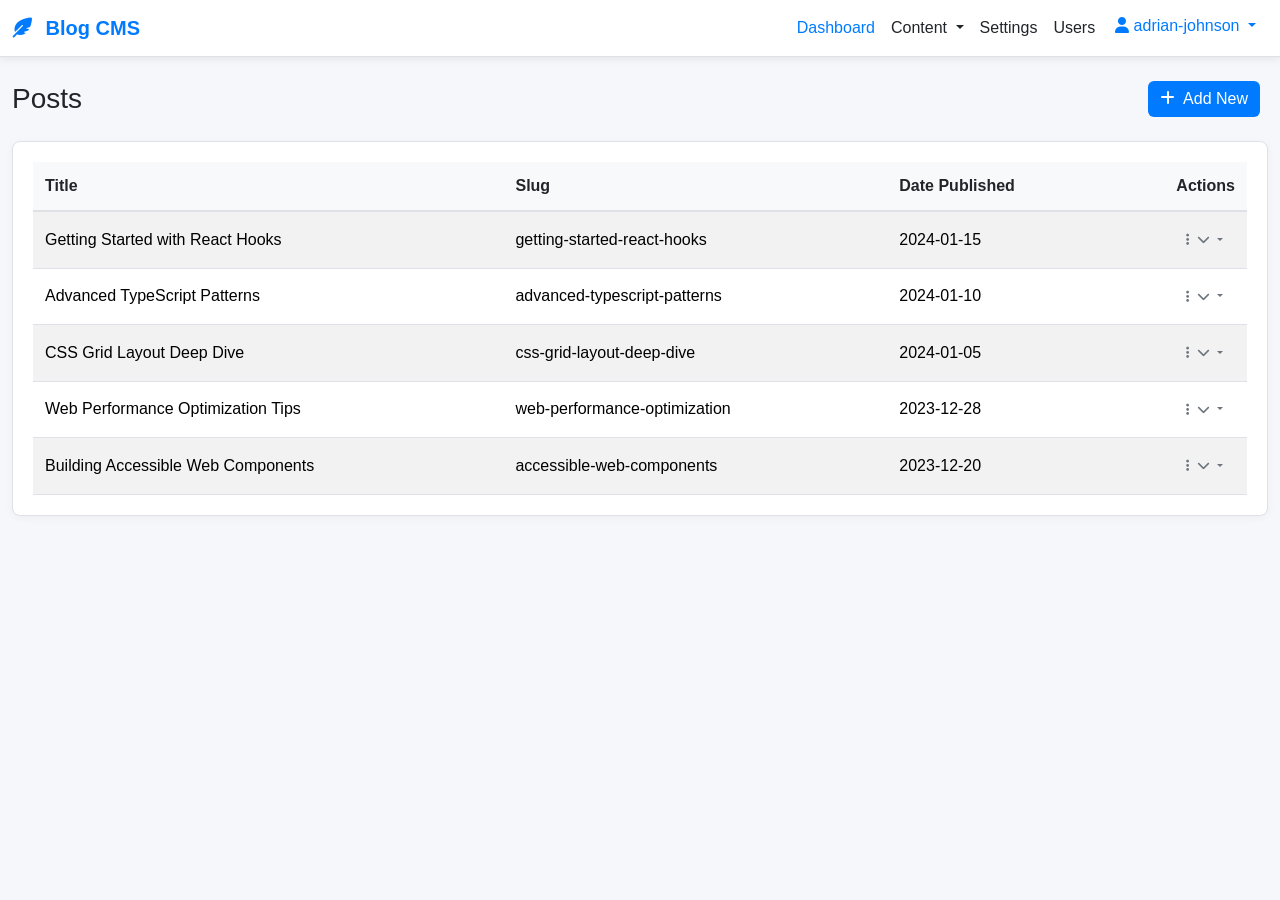
==== index.html @ af22f26a "Add blog CMS HTML pages with Bootstrap and Font Awesome" ====
<!DOCTYPE html>
<html lang="en">
<head>
    <meta charset="UTF-8">
    <meta name="viewport" content="width=device-width, initial-scale=1.0">
    <title>Dashboard - Blog CMS</title>
    <link href="https://cdn.jsdelivr.net/npm/bootstrap@5.3.0/dist/css/bootstrap.min.css" rel="stylesheet">
    <link rel="stylesheet" href="https://cdnjs.cloudflare.com/ajax/libs/font-awesome/6.4.0/css/all.min.css">
    <link rel="stylesheet" href="https://cdn.datatables.net/1.13.6/css/dataTables.bootstrap5.min.css">
    <link rel="stylesheet" href="style.css">
</head>
<body>
    <div class="d-flex">
        <!-- Navigation Bar -->
        <nav class="navbar navbar-expand-lg navbar-light bg-light w-100 border-bottom">
            <div class="container-fluid">
                <a class="navbar-brand" href="index.html">
                    <i class="fas fa-feather-alt"></i> Blog CMS
                </a>
                <button class="navbar-toggler" type="button" data-bs-toggle="collapse" data-bs-target="#navbarNav">
                    <span class="navbar-toggler-icon"></span>
                </button>
                <div class="collapse navbar-collapse" id="navbarNav">
                    <ul class="navbar-nav ms-auto">
                        <li class="nav-item">
                            <a class="nav-link active" href="index.html">Dashboard</a>
                        </li>
                        <li class="nav-item dropdown">
                            <a class="nav-link dropdown-toggle" href="#" id="contentDropdown" role="button" data-bs-toggle="dropdown">
                                Content
                            </a>
                            <ul class="dropdown-menu" aria-labelledby="contentDropdown">
                                <li><a class="dropdown-item" href="#">Posts</a></li>
                                <li><a class="dropdown-item" href="#">Pages</a></li>
                                <li><a class="dropdown-item" href="#">Projects</a></li>
                            </ul>
                        </li>
                        <li class="nav-item">
                            <a class="nav-link" href="settings.html">Settings</a>
                        </li>
                        <li class="nav-item">
                            <a class="nav-link" href="#">Users</a>
                        </li>
                        <li class="nav-item dropdown">
                            <button class="btn btn-outline-primary dropdown-toggle" id="userDropdown" data-bs-toggle="dropdown" aria-expanded="false">
                                <i class="fas fa-user"></i> adrian-johnson
                            </button>
                            <ul class="dropdown-menu dropdown-menu-end" aria-labelledby="userDropdown">
                                <li><a class="dropdown-item" href="profile.html"><i class="fas fa-user-circle me-2"></i>Profile</a></li>
                                <li><hr class="dropdown-divider"></li>
                                <li><a class="dropdown-item" href="login.html"><i class="fas fa-sign-out-alt me-2"></i>Logout</a></li>
                            </ul>
                        </li>
                    </ul>
                </div>
            </div>
        </nav>
    </div>

    <div class="main-content">
        <div class="container-fluid py-4">
            <div class="d-flex justify-content-between align-items-center mb-4">
                <h1 class="h3 mb-0">Posts</h1>
                <div>
                    <button class="btn btn-primary me-2" data-bs-toggle="modal" data-bs-target="#addNewModal">
                        <i class="fas fa-plus me-2"></i>Add New
                    </button>
                </div>
            </div>

            <div class="card">
                <div class="card-body">
                    <table id="postsTable" class="table table-striped table-hover">
                        <thead>
                            <tr>
                                <th>Title</th>
                                <th>Slug</th>
                                <th>Date Published</th>
                                <th class="text-end">Actions</th>
                            </tr>
                        </thead>
                        <tbody>
                            <tr>
                                <td>Getting Started with React Hooks</td>
                                <td>getting-started-react-hooks</td>
                                <td>2024-01-15</td>
                                <td class="text-end">
                                    <div class="btn-group" role="group">
                                        <button type="button" class="btn btn-sm btn-outline-secondary dropdown-toggle" data-bs-toggle="dropdown" aria-expanded="false">
                                            <i class="fas fa-ellipsis-v me-1"></i>
                                            <i class="fas fa-chevron-down"></i>
                                        </button>
                                        <ul class="dropdown-menu dropdown-menu-end">
                                            <li><a class="dropdown-item" href="view.html"><i class="fas fa-eye me-2"></i>View</a></li>
                                            <li><a class="dropdown-item" href="edit.html"><i class="fas fa-edit me-2"></i>Edit</a></li>
                                            <li><a class="dropdown-item" href="#"><i class="fas fa-archive me-2"></i>Archive</a></li>
                                            <li><hr class="dropdown-divider"></li>
                                            <li><a class="dropdown-item text-danger" href="#"><i class="fas fa-trash me-2"></i>Delete</a></li>
                                        </ul>
                                    </div>
                                </td>
                            </tr>
                            <tr>
                                <td>Advanced TypeScript Patterns</td>
                                <td>advanced-typescript-patterns</td>
                                <td>2024-01-10</td>
                                <td class="text-end">
                                    <div class="btn-group" role="group">
                                        <button type="button" class="btn btn-sm btn-outline-secondary dropdown-toggle" data-bs-toggle="dropdown" aria-expanded="false">
                                            <i class="fas fa-ellipsis-v me-1"></i>
                                            <i class="fas fa-chevron-down"></i>
                                        </button>
                                        <ul class="dropdown-menu dropdown-menu-end">
                                            <li><a class="dropdown-item" href="view.html"><i class="fas fa-eye me-2"></i>View</a></li>
                                            <li><a class="dropdown-item" href="edit.html"><i class="fas fa-edit me-2"></i>Edit</a></li>
                                            <li><a class="dropdown-item" href="#"><i class="fas fa-archive me-2"></i>Archive</a></li>
                                            <li><hr class="dropdown-divider"></li>
                                            <li><a class="dropdown-item text-danger" href="#"><i class="fas fa-trash me-2"></i>Delete</a></li>
                                        </ul>
                                    </div>
                                </td>
                            </tr>
                            <tr>
                                <td>CSS Grid Layout Deep Dive</td>
                                <td>css-grid-layout-deep-dive</td>
                                <td>2024-01-05</td>
                                <td class="text-end">
                                    <div class="btn-group" role="group">
                                        <button type="button" class="btn btn-sm btn-outline-secondary dropdown-toggle" data-bs-toggle="dropdown" aria-expanded="false">
                                            <i class="fas fa-ellipsis-v me-1"></i>
                                            <i class="fas fa-chevron-down"></i>
                                        </button>
                                        <ul class="dropdown-menu dropdown-menu-end">
                                            <li><a class="dropdown-item" href="view.html"><i class="fas fa-eye me-2"></i>View</a></li>
                                            <li><a class="dropdown-item" href="edit.html"><i class="fas fa-edit me-2"></i>Edit</a></li>
                                            <li><a class="dropdown-item" href="#"><i class="fas fa-archive me-2"></i>Archive</a></li>
                                            <li><hr class="dropdown-divider"></li>
                                            <li><a class="dropdown-item text-danger" href="#"><i class="fas fa-trash me-2"></i>Delete</a></li>
                                        </ul>
                                    </div>
                                </td>
                            </tr>
                            <tr>
                                <td>Web Performance Optimization Tips</td>
                                <td>web-performance-optimization</td>
                                <td>2023-12-28</td>
                                <td class="text-end">
                                    <div class="btn-group" role="group">
                                        <button type="button" class="btn btn-sm btn-outline-secondary dropdown-toggle" data-bs-toggle="dropdown" aria-expanded="false">
                                            <i class="fas fa-ellipsis-v me-1"></i>
                                            <i class="fas fa-chevron-down"></i>
                                        </button>
                                        <ul class="dropdown-menu dropdown-menu-end">
                                            <li><a class="dropdown-item" href="view.html"><i class="fas fa-eye me-2"></i>View</a></li>
                                            <li><a class="dropdown-item" href="edit.html"><i class="fas fa-edit me-2"></i>Edit</a></li>
                                            <li><a class="dropdown-item" href="#"><i class="fas fa-archive me-2"></i>Archive</a></li>
                                            <li><hr class="dropdown-divider"></li>
                                            <li><a class="dropdown-item text-danger" href="#"><i class="fas fa-trash me-2"></i>Delete</a></li>
                                        </ul>
                                    </div>
                                </td>
                            </tr>
                            <tr>
                                <td>Building Accessible Web Components</td>
                                <td>accessible-web-components</td>
                                <td>2023-12-20</td>
                                <td class="text-end">
                                    <div class="btn-group" role="group">
                                        <button type="button" class="btn btn-sm btn-outline-secondary dropdown-toggle" data-bs-toggle="dropdown" aria-expanded="false">
                                            <i class="fas fa-ellipsis-v me-1"></i>
                                            <i class="fas fa-chevron-down"></i>
                                        </button>
                                        <ul class="dropdown-menu dropdown-menu-end">
                                            <li><a class="dropdown-item" href="view.html"><i class="fas fa-eye me-2"></i>View</a></li>
                                            <li><a class="dropdown-item" href="edit.html"><i class="fas fa-edit me-2"></i>Edit</a></li>
                                            <li><a class="dropdown-item" href="#"><i class="fas fa-archive me-2"></i>Archive</a></li>
                                            <li><hr class="dropdown-divider"></li>
                                            <li><a class="dropdown-item text-danger" href="#"><i class="fas fa-trash me-2"></i>Delete</a></li>
                                        </ul>
                                    </div>
                                </td>
                            </tr>
                        </tbody>
                    </table>
                </div>
            </div>
        </div>
    </div>

    <!-- Add New Modal -->
    <div class="modal fade" id="addNewModal" tabindex="-1" aria-labelledby="addNewModalLabel" aria-hidden="true">
        <div class="modal-dialog">
            <div class="modal-content">
                <div class="modal-header">
                    <h5 class="modal-title" id="addNewModalLabel">Add New Post</h5>
                    <button type="button" class="btn-close" data-bs-dismiss="modal" aria-label="Close"></button>
                </div>
                <div class="modal-body">
                    <form>
                        <div class="mb-3">
                            <label for="newPostTitle" class="form-label">Title</label>
                            <input type="text" class="form-control" id="newPostTitle" placeholder="Enter post title">
                        </div>
                        <div class="mb-3">
                            <label for="newPostCategory" class="form-label">Category</label>
                            <select class="form-select" id="newPostCategory">
                                <option selected>Select a category</option>
                                <option value="1">Technology</option>
                                <option value="2">Design</option>
                                <option value="3">Business</option>
                            </select>
                        </div>
                        <div class="mb-3">
                            <label for="newPostStatus" class="form-label">Status</label>
                            <select class="form-select" id="newPostStatus">
                                <option selected>Draft</option>
                                <option value="published">Published</option>
                                <option value="scheduled">Scheduled</option>
                            </select>
                        </div>
                    </form>
                </div>
                <div class="modal-footer">
                    <button type="button" class="btn btn-secondary" data-bs-dismiss="modal">Cancel</button>
                    <button type="button" class="btn btn-primary">Create Post</button>
                </div>
            </div>
        </div>
    </div>

    <script src="https://cdn.jsdelivr.net/npm/bootstrap@5.3.0/dist/js/bootstrap.bundle.min.js"></script>
    <script src="https://code.jquery.com/jquery-3.7.0.min.js"></script>
    <script src="https://cdn.datatables.net/1.13.6/js/jquery.dataTables.min.js"></script>
    <script src="https://cdn.datatables.net/1.13.6/js/dataTables.bootstrap5.min.js"></script>
    <script>
        $(document).ready(function() {
            $('#postsTable').DataTable({
                "paging": true,
                "ordering": true,
                "info": true,
                "search": true,
                "pageLength": 10
            });
        });
    </script>
</body>
</html>
---- style.css ----
:root {
    --primary-color: #007bff;
    --secondary-color: #6c757d;
    --danger-color: #dc3545;
    --warning-color: #ffc107;
    --success-color: #28a745;
    --light-color: #f8f9fa;
    --dark-color: #343a40;
    --border-color: #dee2e6;
    --text-color: #212529;
    --text-muted: #6c757d;
}

* {
    margin: 0;
    padding: 0;
    box-sizing: border-box;
}

body {
    font-family: -apple-system, BlinkMacSystemFont, "Segoe UI", Roboto, "Helvetica Neue", Arial, sans-serif;
    color: var(--text-color);
    background-color: #f5f7fa;
    line-height: 1.5;
}

/* Login Page */
.login-page {
    background: linear-gradient(135deg, #667eea 0%, #764ba2 100%);
    min-height: 100vh;
    display: flex;
    align-items: center;
    justify-content: center;
}

.login-card {
    background: white;
    border-radius: 12px;
    box-shadow: 0 10px 40px rgba(0, 0, 0, 0.1);
    padding: 40px;
}

.login-icon {
    font-size: 48px;
    color: var(--primary-color);
}

/* Navigation Bar */
.navbar {
    background-color: #ffffff !important;
    box-shadow: 0 2px 8px rgba(0, 0, 0, 0.08);
}

.navbar-brand {
    font-weight: 600;
    font-size: 20px;
    color: var(--primary-color) !important;
}

.navbar-brand i {
    margin-right: 8px;
}

.nav-link {
    color: var(--text-color) !important;
    font-weight: 500;
    transition: color 0.3s ease;
}

.nav-link:hover,
.nav-link.active {
    color: var(--primary-color) !important;
}

/* Main Content */
.main-content {
    flex: 1;
    background-color: #f5f7fa;
    min-height: calc(100vh - 60px);
}

/* Cards */
.card {
    border: 1px solid var(--border-color);
    border-radius: 8px;
    box-shadow: 0 2px 8px rgba(0, 0, 0, 0.04);
    margin-bottom: 20px;
    transition: box-shadow 0.3s ease;
}

.card:hover {
    box-shadow: 0 4px 16px rgba(0, 0, 0, 0.08);
}

.card-header {
    background-color: #ffffff !important;
    border-bottom: 1px solid var(--border-color);
    padding: 16px 20px;
}

.card-header h5 {
    margin: 0;
    font-weight: 600;
    font-size: 16px;
}

.card-body {
    padding: 20px;
}

/* Buttons */
.btn {
    border-radius: 6px;
    font-weight: 500;
    transition: all 0.3s ease;
    border: none;
}

.btn-primary {
    background-color: var(--primary-color);
    border-color: var(--primary-color);
}

.btn-primary:hover {
    background-color: #0056b3;
    border-color: #0056b3;
    transform: translateY(-2px);
    box-shadow: 0 4px 12px rgba(0, 123, 255, 0.3);
}

.btn-secondary {
    background-color: var(--secondary-color);
    border-color: var(--secondary-color);
}

.btn-secondary:hover {
    background-color: #5a6268;
    border-color: #5a6268;
}

.btn-outline-primary {
    color: var(--primary-color);
    border-color: var(--primary-color);
}

.btn-outline-primary:hover {
    background-color: var(--primary-color);
    border-color: var(--primary-color);
}

.btn-sm {
    font-size: 13px;
    padding: 6px 12px;
}

/* Tables */
.table {
    margin-bottom: 0;
}

.table thead th {
    background-color: #f8f9fa;
    border-bottom: 2px solid var(--border-color);
    font-weight: 600;
    color: var(--text-color);
    padding: 12px;
}

.table tbody td {
    vertical-align: middle;
    padding: 12px;
    border-bottom: 1px solid var(--border-color);
}

.table tbody tr:hover {
    background-color: #f8f9fa;
}

/* Forms */
.form-control,
.form-select {
    border: 1px solid var(--border-color);
    border-radius: 6px;
    padding: 8px 12px;
    font-size: 14px;
    transition: border-color 0.3s ease, box-shadow 0.3s ease;
}

.form-control:focus,
.form-select:focus {
    border-color: var(--primary-color);
    box-shadow: 0 0 0 3px rgba(0, 123, 255, 0.1);
}

.form-label {
    font-weight: 500;
    margin-bottom: 6px;
    color: var(--text-color);
}

/* Editor */
.summernote {
    border-radius: 6px;
}

.note-toolbar {
    border-radius: 6px 6px 0 0;
}

/* DataTables */
.dataTables_wrapper {
    padding: 0;
}

.dataTables_info,
.dataTables_paginate {
    padding: 12px;
    color: var(--text-muted);
    font-size: 13px;
}

/* Post Meta */
.post-meta {
    display: flex;
    flex-wrap: wrap;
    gap: 16px;
    font-size: 14px;
    color: var(--text-muted);
}

.post-content {
    line-height: 1.8;
}

.post-content h2 {
    font-size: 24px;
    font-weight: 600;
    margin-top: 24px;
    margin-bottom: 12px;
    color: var(--text-color);
}

.post-content h3 {
    font-size: 18px;
    font-weight: 600;
    margin-top: 18px;
    margin-bottom: 10px;
    color: var(--text-color);
}

.post-content p {
    margin-bottom: 12px;
    color: var(--text-color);
}

.post-content ul,
.post-content ol {
    margin-bottom: 12px;
    margin-left: 20px;
}

.post-content li {
    margin-bottom: 6px;
}

/* Badges */
.badge {
    padding: 6px 12px;
    border-radius: 4px;
    font-weight: 500;
    font-size: 12px;
}

/* Dropdown */
.dropdown-menu {
    border: 1px solid var(--border-color);
    border-radius: 6px;
    box-shadow: 0 4px 12px rgba(0, 0, 0, 0.1);
}

.dropdown-item {
    padding: 8px 16px;
    color: var(--text-color);
    transition: background-color 0.2s ease;
}

.dropdown-item:hover {
    background-color: var(--light-color);
    color: var(--primary-color);
}

.dropdown-item.text-danger:hover {
    background-color: rgba(220, 53, 69, 0.1);
    color: var(--danger-color);
}

/* Tooltips */
.tooltip-inner {
    background-color: var(--dark-color);
    border-radius: 4px;
    padding: 6px 10px;
    font-size: 12px;
}

/* Modal */
.modal-content {
    border: 1px solid var(--border-color);
    border-radius: 8px;
    box-shadow: 0 10px 40px rgba(0, 0, 0, 0.15);
}

.modal-header {
    background-color: #ffffff;
    border-bottom: 1px solid var(--border-color);
}

.modal-header.border-danger {
    border-bottom: 2px solid var(--danger-color) !important;
}

.modal-title {
    font-weight: 600;
    font-size: 18px;
}

/* Headings */
h1, h2, h3, h4, h5, h6 {
    color: var(--text-color);
    font-weight: 600;
}

h1 {
    font-size: 28px;
}

h2 {
    font-size: 24px;
}

h3 {
    font-size: 20px;
}

/* Text utilities */
.text-muted {
    color: var(--text-muted) !important;
}

/* Responsive */
@media (max-width: 768px) {
    .main-content {
        padding-top: 16px;
    }

    .card {
        margin-bottom: 12px;
    }

    .btn-group {
        width: 100%;
    }

    .table {
        font-size: 13px;
    }

    .post-meta {
        flex-direction: column;
        gap: 8px;
    }
}

/* Utility classes */
.gap-2 {
    gap: 0.5rem;
}

.border-bottom {
    border-bottom: 1px solid var(--border-color) !important;
}

/* Scrollbar styling */
::-webkit-scrollbar {
    width: 8px;
    height: 8px;
}

::-webkit-scrollbar-track {
    background: #f1f1f1;
}

::-webkit-scrollbar-thumb {
    background: #888;
    border-radius: 4px;
}

::-webkit-scrollbar-thumb:hover {
    background: #555;
}
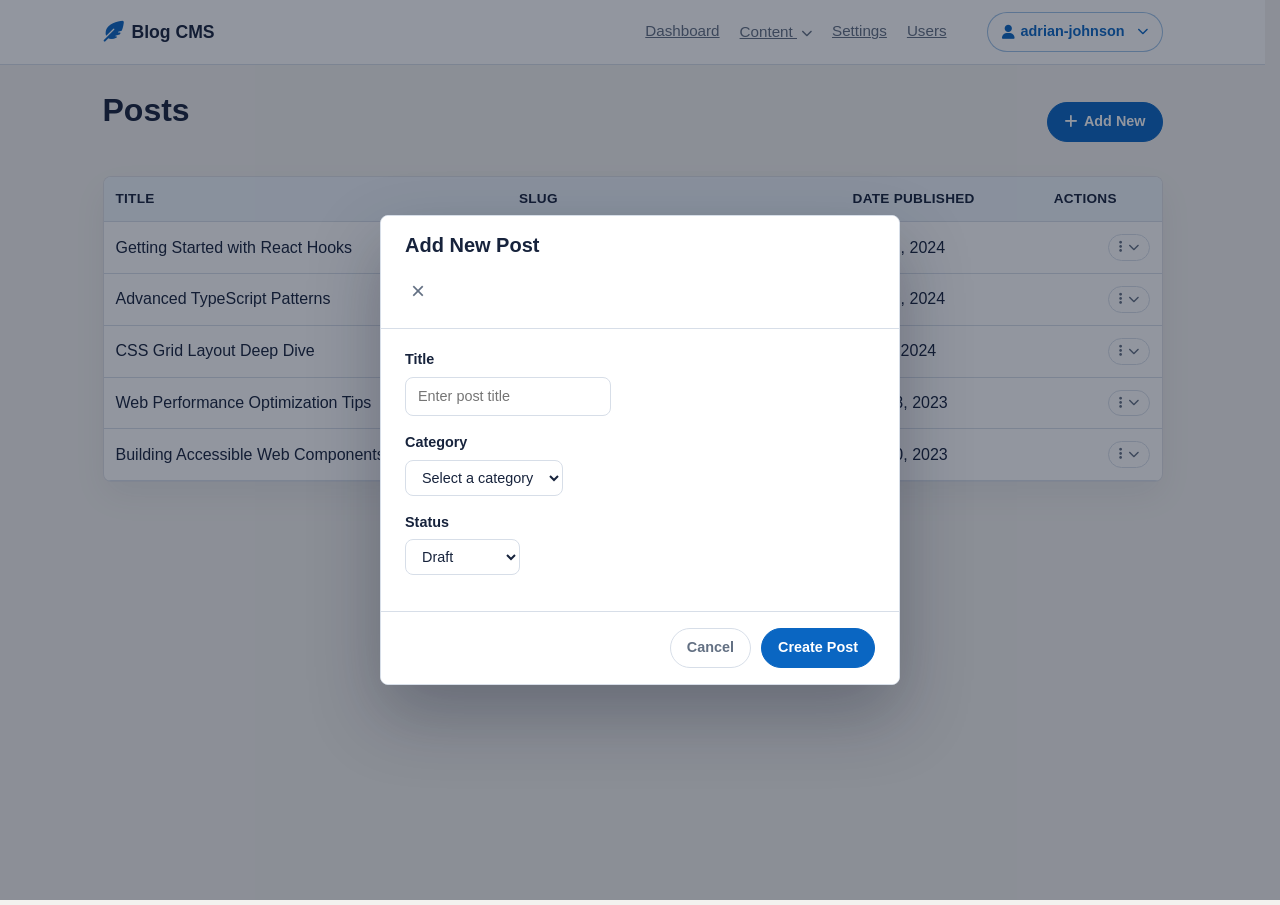
==== commit 2bcf75d0: "Update UI to match Polypost design - modern, premium look with refined styling" ====
--- a/index.html
+++ b/index.html
@@ -4,73 +4,55 @@
     <meta charset="UTF-8">
     <meta name="viewport" content="width=device-width, initial-scale=1.0">
     <title>Dashboard - Blog CMS</title>
-    <link href="https://cdn.jsdelivr.net/npm/bootstrap@5.3.0/dist/css/bootstrap.min.css" rel="stylesheet">
     <link rel="stylesheet" href="https://cdnjs.cloudflare.com/ajax/libs/font-awesome/6.4.0/css/all.min.css">
     <link rel="stylesheet" href="https://cdn.datatables.net/1.13.6/css/dataTables.bootstrap5.min.css">
     <link rel="stylesheet" href="style.css">
 </head>
 <body>
-    <div class="d-flex">
-        <!-- Navigation Bar -->
-        <nav class="navbar navbar-expand-lg navbar-light bg-light w-100 border-bottom">
-            <div class="container-fluid">
-                <a class="navbar-brand" href="index.html">
-                    <i class="fas fa-feather-alt"></i> Blog CMS
-                </a>
-                <button class="navbar-toggler" type="button" data-bs-toggle="collapse" data-bs-target="#navbarNav">
-                    <span class="navbar-toggler-icon"></span>
+    <!-- Navigation Bar -->
+    <nav class="navbar">
+        <div class="container-fluid" style="display: flex; justify-content: space-between; align-items: center;">
+            <a class="navbar-brand" href="index.html">
+                <i class="fas fa-feather-alt"></i> Blog CMS
+            </a>
+            <div class="d-flex" style="align-items: center; gap: 20px;">
+                <a href="index.html" class="nav-link">Dashboard</a>
+                <div style="position: relative; display: inline-block;">
+                    <a href="#" class="nav-link" style="cursor: pointer;" onclick="event.preventDefault(); document.getElementById('contentMenu').style.display = document.getElementById('contentMenu').style.display === 'block' ? 'none' : 'block';">Content <i class="fas fa-chevron-down" style="font-size: 0.7rem; margin-left: 4px;"></i></a>
+                    <div id="contentMenu" class="dropdown-menu" style="display: none; position: absolute; top: 100%; left: 0; min-width: 150px;">
+                        <a href="#" class="dropdown-item">Posts</a>
+                        <a href="#" class="dropdown-item">Pages</a>
+                        <a href="#" class="dropdown-item">Projects</a>
+                    </div>
+                </div>
+                <a href="settings.html" class="nav-link">Settings</a>
+                <a href="#" class="nav-link">Users</a>
+                <div style="position: relative; display: inline-block; margin-left: 20px;">
+                    <button class="btn btn-outline-primary" style="font-size: 0.9rem; padding: 8px 14px;" onclick="document.getElementById('userMenu').style.display = document.getElementById('userMenu').style.display === 'block' ? 'none' : 'block';">
+                        <i class="fas fa-user"></i> adrian-johnson <i class="fas fa-chevron-down" style="font-size: 0.7rem; margin-left: 6px;"></i>
+                    </button>
+                    <div id="userMenu" class="dropdown-menu" style="display: none; position: absolute; top: 100%; right: 0; min-width: 150px;">
+                        <a href="profile.html" class="dropdown-item"><i class="fas fa-user-circle"></i> Profile</a>
+                        <div class="dropdown-divider"></div>
+                        <a href="login.html" class="dropdown-item"><i class="fas fa-sign-out-alt"></i> Logout</a>
+                    </div>
+                </div>
+            </div>
+        </div>
+    </nav>
+
+    <div class="main-content">
+        <div class="container-fluid">
+            <div class="d-flex justify-content-between align-items-center mb-4">
+                <h1>Posts</h1>
+                <button class="btn btn-primary" onclick="document.getElementById('addNewModal').style.display='block';">
+                    <i class="fas fa-plus"></i> Add New
                 </button>
-                <div class="collapse navbar-collapse" id="navbarNav">
-                    <ul class="navbar-nav ms-auto">
-                        <li class="nav-item">
-                            <a class="nav-link active" href="index.html">Dashboard</a>
-                        </li>
-                        <li class="nav-item dropdown">
-                            <a class="nav-link dropdown-toggle" href="#" id="contentDropdown" role="button" data-bs-toggle="dropdown">
-                                Content
-                            </a>
-                            <ul class="dropdown-menu" aria-labelledby="contentDropdown">
-                                <li><a class="dropdown-item" href="#">Posts</a></li>
-                                <li><a class="dropdown-item" href="#">Pages</a></li>
-                                <li><a class="dropdown-item" href="#">Projects</a></li>
-                            </ul>
-                        </li>
-                        <li class="nav-item">
-                            <a class="nav-link" href="settings.html">Settings</a>
-                        </li>
-                        <li class="nav-item">
-                            <a class="nav-link" href="#">Users</a>
-                        </li>
-                        <li class="nav-item dropdown">
-                            <button class="btn btn-outline-primary dropdown-toggle" id="userDropdown" data-bs-toggle="dropdown" aria-expanded="false">
-                                <i class="fas fa-user"></i> adrian-johnson
-                            </button>
-                            <ul class="dropdown-menu dropdown-menu-end" aria-labelledby="userDropdown">
-                                <li><a class="dropdown-item" href="profile.html"><i class="fas fa-user-circle me-2"></i>Profile</a></li>
-                                <li><hr class="dropdown-divider"></li>
-                                <li><a class="dropdown-item" href="login.html"><i class="fas fa-sign-out-alt me-2"></i>Logout</a></li>
-                            </ul>
-                        </li>
-                    </ul>
-                </div>
-            </div>
-        </nav>
-    </div>
-
-    <div class="main-content">
-        <div class="container-fluid py-4">
-            <div class="d-flex justify-content-between align-items-center mb-4">
-                <h1 class="h3 mb-0">Posts</h1>
-                <div>
-                    <button class="btn btn-primary me-2" data-bs-toggle="modal" data-bs-target="#addNewModal">
-                        <i class="fas fa-plus me-2"></i>Add New
-                    </button>
-                </div>
             </div>
 
             <div class="card">
-                <div class="card-body">
-                    <table id="postsTable" class="table table-striped table-hover">
+                <div class="card-body" style="padding: 0;">
+                    <table id="postsTable" class="table">
                         <thead>
                             <tr>
                                 <th>Title</th>
@@ -82,101 +64,96 @@
                         <tbody>
                             <tr>
                                 <td>Getting Started with React Hooks</td>
-                                <td>getting-started-react-hooks</td>
-                                <td>2024-01-15</td>
-                                <td class="text-end">
-                                    <div class="btn-group" role="group">
-                                        <button type="button" class="btn btn-sm btn-outline-secondary dropdown-toggle" data-bs-toggle="dropdown" aria-expanded="false">
-                                            <i class="fas fa-ellipsis-v me-1"></i>
-                                            <i class="fas fa-chevron-down"></i>
-                                        </button>
-                                        <ul class="dropdown-menu dropdown-menu-end">
-                                            <li><a class="dropdown-item" href="view.html"><i class="fas fa-eye me-2"></i>View</a></li>
-                                            <li><a class="dropdown-item" href="edit.html"><i class="fas fa-edit me-2"></i>Edit</a></li>
-                                            <li><a class="dropdown-item" href="#"><i class="fas fa-archive me-2"></i>Archive</a></li>
-                                            <li><hr class="dropdown-divider"></li>
-                                            <li><a class="dropdown-item text-danger" href="#"><i class="fas fa-trash me-2"></i>Delete</a></li>
-                                        </ul>
+                                <td><code>getting-started-react-hooks</code></td>
+                                <td>Jan 15, 2024</td>
+                                <td class="text-end">
+                                    <div style="position: relative; display: inline-block;">
+                                        <button class="btn btn-outline-secondary" style="padding: 6px 10px; font-size: 0.8rem;" onclick="event.currentTarget.nextElementSibling.style.display = event.currentTarget.nextElementSibling.style.display === 'block' ? 'none' : 'block';">
+                                            <i class="fas fa-ellipsis-v"></i> <i class="fas fa-chevron-down" style="font-size: 0.7rem;"></i>
+                                        </button>
+                                        <div class="dropdown-menu" style="display: none; position: absolute; top: 100%; right: 0; min-width: 140px; z-index: 10;">
+                                            <a href="view.html" class="dropdown-item"><i class="fas fa-eye"></i> View</a>
+                                            <a href="edit.html" class="dropdown-item"><i class="fas fa-edit"></i> Edit</a>
+                                            <a href="#" class="dropdown-item"><i class="fas fa-archive"></i> Archive</a>
+                                            <div class="dropdown-divider"></div>
+                                            <a href="#" class="dropdown-item text-danger"><i class="fas fa-trash"></i> Delete</a>
+                                        </div>
                                     </div>
                                 </td>
                             </tr>
                             <tr>
                                 <td>Advanced TypeScript Patterns</td>
-                                <td>advanced-typescript-patterns</td>
-                                <td>2024-01-10</td>
-                                <td class="text-end">
-                                    <div class="btn-group" role="group">
-                                        <button type="button" class="btn btn-sm btn-outline-secondary dropdown-toggle" data-bs-toggle="dropdown" aria-expanded="false">
-                                            <i class="fas fa-ellipsis-v me-1"></i>
-                                            <i class="fas fa-chevron-down"></i>
-                                        </button>
-                                        <ul class="dropdown-menu dropdown-menu-end">
-                                            <li><a class="dropdown-item" href="view.html"><i class="fas fa-eye me-2"></i>View</a></li>
-                                            <li><a class="dropdown-item" href="edit.html"><i class="fas fa-edit me-2"></i>Edit</a></li>
-                                            <li><a class="dropdown-item" href="#"><i class="fas fa-archive me-2"></i>Archive</a></li>
-                                            <li><hr class="dropdown-divider"></li>
-                                            <li><a class="dropdown-item text-danger" href="#"><i class="fas fa-trash me-2"></i>Delete</a></li>
-                                        </ul>
+                                <td><code>advanced-typescript-patterns</code></td>
+                                <td>Jan 10, 2024</td>
+                                <td class="text-end">
+                                    <div style="position: relative; display: inline-block;">
+                                        <button class="btn btn-outline-secondary" style="padding: 6px 10px; font-size: 0.8rem;" onclick="event.currentTarget.nextElementSibling.style.display = event.currentTarget.nextElementSibling.style.display === 'block' ? 'none' : 'block';">
+                                            <i class="fas fa-ellipsis-v"></i> <i class="fas fa-chevron-down" style="font-size: 0.7rem;"></i>
+                                        </button>
+                                        <div class="dropdown-menu" style="display: none; position: absolute; top: 100%; right: 0; min-width: 140px; z-index: 10;">
+                                            <a href="view.html" class="dropdown-item"><i class="fas fa-eye"></i> View</a>
+                                            <a href="edit.html" class="dropdown-item"><i class="fas fa-edit"></i> Edit</a>
+                                            <a href="#" class="dropdown-item"><i class="fas fa-archive"></i> Archive</a>
+                                            <div class="dropdown-divider"></div>
+                                            <a href="#" class="dropdown-item text-danger"><i class="fas fa-trash"></i> Delete</a>
+                                        </div>
                                     </div>
                                 </td>
                             </tr>
                             <tr>
                                 <td>CSS Grid Layout Deep Dive</td>
-                                <td>css-grid-layout-deep-dive</td>
-                                <td>2024-01-05</td>
-                                <td class="text-end">
-                                    <div class="btn-group" role="group">
-                                        <button type="button" class="btn btn-sm btn-outline-secondary dropdown-toggle" data-bs-toggle="dropdown" aria-expanded="false">
-                                            <i class="fas fa-ellipsis-v me-1"></i>
-                                            <i class="fas fa-chevron-down"></i>
-                                        </button>
-                                        <ul class="dropdown-menu dropdown-menu-end">
-                                            <li><a class="dropdown-item" href="view.html"><i class="fas fa-eye me-2"></i>View</a></li>
-                                            <li><a class="dropdown-item" href="edit.html"><i class="fas fa-edit me-2"></i>Edit</a></li>
-                                            <li><a class="dropdown-item" href="#"><i class="fas fa-archive me-2"></i>Archive</a></li>
-                                            <li><hr class="dropdown-divider"></li>
-                                            <li><a class="dropdown-item text-danger" href="#"><i class="fas fa-trash me-2"></i>Delete</a></li>
-                                        </ul>
+                                <td><code>css-grid-layout-deep-dive</code></td>
+                                <td>Jan 5, 2024</td>
+                                <td class="text-end">
+                                    <div style="position: relative; display: inline-block;">
+                                        <button class="btn btn-outline-secondary" style="padding: 6px 10px; font-size: 0.8rem;" onclick="event.currentTarget.nextElementSibling.style.display = event.currentTarget.nextElementSibling.style.display === 'block' ? 'none' : 'block';">
+                                            <i class="fas fa-ellipsis-v"></i> <i class="fas fa-chevron-down" style="font-size: 0.7rem;"></i>
+                                        </button>
+                                        <div class="dropdown-menu" style="display: none; position: absolute; top: 100%; right: 0; min-width: 140px; z-index: 10;">
+                                            <a href="view.html" class="dropdown-item"><i class="fas fa-eye"></i> View</a>
+                                            <a href="edit.html" class="dropdown-item"><i class="fas fa-edit"></i> Edit</a>
+                                            <a href="#" class="dropdown-item"><i class="fas fa-archive"></i> Archive</a>
+                                            <div class="dropdown-divider"></div>
+                                            <a href="#" class="dropdown-item text-danger"><i class="fas fa-trash"></i> Delete</a>
+                                        </div>
                                     </div>
                                 </td>
                             </tr>
                             <tr>
                                 <td>Web Performance Optimization Tips</td>
-                                <td>web-performance-optimization</td>
-                                <td>2023-12-28</td>
-                                <td class="text-end">
-                                    <div class="btn-group" role="group">
-                                        <button type="button" class="btn btn-sm btn-outline-secondary dropdown-toggle" data-bs-toggle="dropdown" aria-expanded="false">
-                                            <i class="fas fa-ellipsis-v me-1"></i>
-                                            <i class="fas fa-chevron-down"></i>
-                                        </button>
-                                        <ul class="dropdown-menu dropdown-menu-end">
-                                            <li><a class="dropdown-item" href="view.html"><i class="fas fa-eye me-2"></i>View</a></li>
-                                            <li><a class="dropdown-item" href="edit.html"><i class="fas fa-edit me-2"></i>Edit</a></li>
-                                            <li><a class="dropdown-item" href="#"><i class="fas fa-archive me-2"></i>Archive</a></li>
-                                            <li><hr class="dropdown-divider"></li>
-                                            <li><a class="dropdown-item text-danger" href="#"><i class="fas fa-trash me-2"></i>Delete</a></li>
-                                        </ul>
+                                <td><code>web-performance-optimization</code></td>
+                                <td>Dec 28, 2023</td>
+                                <td class="text-end">
+                                    <div style="position: relative; display: inline-block;">
+                                        <button class="btn btn-outline-secondary" style="padding: 6px 10px; font-size: 0.8rem;" onclick="event.currentTarget.nextElementSibling.style.display = event.currentTarget.nextElementSibling.style.display === 'block' ? 'none' : 'block';">
+                                            <i class="fas fa-ellipsis-v"></i> <i class="fas fa-chevron-down" style="font-size: 0.7rem;"></i>
+                                        </button>
+                                        <div class="dropdown-menu" style="display: none; position: absolute; top: 100%; right: 0; min-width: 140px; z-index: 10;">
+                                            <a href="view.html" class="dropdown-item"><i class="fas fa-eye"></i> View</a>
+                                            <a href="edit.html" class="dropdown-item"><i class="fas fa-edit"></i> Edit</a>
+                                            <a href="#" class="dropdown-item"><i class="fas fa-archive"></i> Archive</a>
+                                            <div class="dropdown-divider"></div>
+                                            <a href="#" class="dropdown-item text-danger"><i class="fas fa-trash"></i> Delete</a>
+                                        </div>
                                     </div>
                                 </td>
                             </tr>
                             <tr>
                                 <td>Building Accessible Web Components</td>
-                                <td>accessible-web-components</td>
-                                <td>2023-12-20</td>
-                                <td class="text-end">
-                                    <div class="btn-group" role="group">
-                                        <button type="button" class="btn btn-sm btn-outline-secondary dropdown-toggle" data-bs-toggle="dropdown" aria-expanded="false">
-                                            <i class="fas fa-ellipsis-v me-1"></i>
-                                            <i class="fas fa-chevron-down"></i>
-                                        </button>
-                                        <ul class="dropdown-menu dropdown-menu-end">
-                                            <li><a class="dropdown-item" href="view.html"><i class="fas fa-eye me-2"></i>View</a></li>
-                                            <li><a class="dropdown-item" href="edit.html"><i class="fas fa-edit me-2"></i>Edit</a></li>
-                                            <li><a class="dropdown-item" href="#"><i class="fas fa-archive me-2"></i>Archive</a></li>
-                                            <li><hr class="dropdown-divider"></li>
-                                            <li><a class="dropdown-item text-danger" href="#"><i class="fas fa-trash me-2"></i>Delete</a></li>
-                                        </ul>
+                                <td><code>accessible-web-components</code></td>
+                                <td>Dec 20, 2023</td>
+                                <td class="text-end">
+                                    <div style="position: relative; display: inline-block;">
+                                        <button class="btn btn-outline-secondary" style="padding: 6px 10px; font-size: 0.8rem;" onclick="event.currentTarget.nextElementSibling.style.display = event.currentTarget.nextElementSibling.style.display === 'block' ? 'none' : 'block';">
+                                            <i class="fas fa-ellipsis-v"></i> <i class="fas fa-chevron-down" style="font-size: 0.7rem;"></i>
+                                        </button>
+                                        <div class="dropdown-menu" style="display: none; position: absolute; top: 100%; right: 0; min-width: 140px; z-index: 10;">
+                                            <a href="view.html" class="dropdown-item"><i class="fas fa-eye"></i> View</a>
+                                            <a href="edit.html" class="dropdown-item"><i class="fas fa-edit"></i> Edit</a>
+                                            <a href="#" class="dropdown-item"><i class="fas fa-archive"></i> Archive</a>
+                                            <div class="dropdown-divider"></div>
+                                            <a href="#" class="dropdown-item text-danger"><i class="fas fa-trash"></i> Delete</a>
+                                        </div>
                                     </div>
                                 </td>
                             </tr>
@@ -188,59 +165,64 @@
     </div>
 
     <!-- Add New Modal -->
-    <div class="modal fade" id="addNewModal" tabindex="-1" aria-labelledby="addNewModalLabel" aria-hidden="true">
-        <div class="modal-dialog">
-            <div class="modal-content">
-                <div class="modal-header">
-                    <h5 class="modal-title" id="addNewModalLabel">Add New Post</h5>
-                    <button type="button" class="btn-close" data-bs-dismiss="modal" aria-label="Close"></button>
-                </div>
-                <div class="modal-body">
-                    <form>
-                        <div class="mb-3">
-                            <label for="newPostTitle" class="form-label">Title</label>
-                            <input type="text" class="form-control" id="newPostTitle" placeholder="Enter post title">
-                        </div>
-                        <div class="mb-3">
-                            <label for="newPostCategory" class="form-label">Category</label>
-                            <select class="form-select" id="newPostCategory">
-                                <option selected>Select a category</option>
-                                <option value="1">Technology</option>
-                                <option value="2">Design</option>
-                                <option value="3">Business</option>
-                            </select>
-                        </div>
-                        <div class="mb-3">
-                            <label for="newPostStatus" class="form-label">Status</label>
-                            <select class="form-select" id="newPostStatus">
-                                <option selected>Draft</option>
-                                <option value="published">Published</option>
-                                <option value="scheduled">Scheduled</option>
-                            </select>
-                        </div>
-                    </form>
-                </div>
-                <div class="modal-footer">
-                    <button type="button" class="btn btn-secondary" data-bs-dismiss="modal">Cancel</button>
-                    <button type="button" class="btn btn-primary">Create Post</button>
-                </div>
+    <div id="addNewModal" style="display:none; position: fixed; inset: 0; z-index: 50; background: rgba(15, 23, 42, 0.45); display: flex; align-items: center; justify-content: center; padding: 20px;">
+        <div class="modal-content" style="width: min(520px, 100%); max-height: calc(100vh - 40px); overflow-y: auto;">
+            <div class="modal-header">
+                <h2 class="modal-title">Add New Post</h2>
+                <button type="button" style="background: none; border: none; font-size: 1.5rem; cursor: pointer; color: var(--muted);" onclick="document.getElementById('addNewModal').style.display='none';">&times;</button>
+            </div>
+            <div class="modal-body">
+                <form>
+                    <div class="mb-3">
+                        <label for="newPostTitle" class="form-label">Title</label>
+                        <input type="text" class="form-control" id="newPostTitle" placeholder="Enter post title">
+                    </div>
+                    <div class="mb-3">
+                        <label for="newPostCategory" class="form-label">Category</label>
+                        <select class="form-select" id="newPostCategory">
+                            <option selected>Select a category</option>
+                            <option value="1">Technology</option>
+                            <option value="2">Design</option>
+                            <option value="3">Business</option>
+                        </select>
+                    </div>
+                    <div class="mb-3">
+                        <label for="newPostStatus" class="form-label">Status</label>
+                        <select class="form-select" id="newPostStatus">
+                            <option selected>Draft</option>
+                            <option value="published">Published</option>
+                            <option value="scheduled">Scheduled</option>
+                        </select>
+                    </div>
+                </form>
+            </div>
+            <div class="modal-footer">
+                <button type="button" class="btn btn-secondary" onclick="document.getElementById('addNewModal').style.display='none';">Cancel</button>
+                <button type="button" class="btn btn-primary">Create Post</button>
             </div>
         </div>
     </div>
 
-    <script src="https://cdn.jsdelivr.net/npm/bootstrap@5.3.0/dist/js/bootstrap.bundle.min.js"></script>
     <script src="https://code.jquery.com/jquery-3.7.0.min.js"></script>
     <script src="https://cdn.datatables.net/1.13.6/js/jquery.dataTables.min.js"></script>
-    <script src="https://cdn.datatables.net/1.13.6/js/dataTables.bootstrap5.min.js"></script>
     <script>
         $(document).ready(function() {
             $('#postsTable').DataTable({
-                "paging": true,
-                "ordering": true,
-                "info": true,
-                "search": true,
-                "pageLength": 10
+                paging: true,
+                ordering: true,
+                info: true,
+                search: true,
+                pageLength: 10,
+                columnDefs: [{ orderable: false, targets: 3 }]
             });
+        });
+        
+        window.addEventListener('click', function(event) {
+            if (!event.target.matches('button')) {
+                document.querySelectorAll('.dropdown-menu').forEach(menu => {
+                    if (menu.style.display === 'block') menu.style.display = 'none';
+                });
+            }
         });
     </script>
 </body>
--- a/style.css
+++ b/style.css
@@ -1,399 +1,594 @@
 :root {
-    --primary-color: #007bff;
-    --secondary-color: #6c757d;
-    --danger-color: #dc3545;
-    --warning-color: #ffc107;
-    --success-color: #28a745;
-    --light-color: #f8f9fa;
-    --dark-color: #343a40;
-    --border-color: #dee2e6;
-    --text-color: #212529;
-    --text-muted: #6c757d;
+  color-scheme: light;
+  font-family: -apple-system, BlinkMacSystemFont, 'Segoe UI', 'Roboto', 'Helvetica Neue', sans-serif;
+  line-height: 1.5;
+  font-weight: 400;
+  color: #17233c;
+  background: #f3f2ef;
+  font-synthesis: none;
+  text-rendering: optimizeLegibility;
+  -webkit-font-smoothing: antialiased;
+  --primary: #0a66c2;
+  --primary-dark: #004182;
+  --ink: #17233c;
+  --muted: #637083;
+  --line: #d7dee8;
+  --surface: #ffffff;
+  --surface-alt: #eef5fb;
+  --success: #1f7a55;
+  --warning: #b7791f;
+  --danger: #b42318;
+  --radius: 8px;
+  letter-spacing: 0;
+  scrollbar-gutter: stable;
 }
 
 * {
-    margin: 0;
-    padding: 0;
-    box-sizing: border-box;
+  box-sizing: border-box;
 }
 
 body {
-    font-family: -apple-system, BlinkMacSystemFont, "Segoe UI", Roboto, "Helvetica Neue", Arial, sans-serif;
-    color: var(--text-color);
-    background-color: #f5f7fa;
-    line-height: 1.5;
+  margin: 0;
+  min-width: 320px;
+  min-height: 100vh;
+  background: linear-gradient(135deg, rgba(10, 102, 194, 0.1), transparent 32%), repeating-linear-gradient(90deg, rgba(10, 102, 194, 0.04) 0 1px, transparent 1px 48px), #f3f2ef;
+}
+
+button, input, textarea, select {
+  font: inherit;
+}
+
+button {
+  cursor: pointer;
+}
+
+button:disabled {
+  cursor: not-allowed;
+}
+
+/* Layout */
+.navbar {
+  background: var(--surface);
+  border-bottom: 1px solid var(--line);
+  box-shadow: 0 2px 8px rgba(23, 35, 60, 0.04);
+  padding: 12px 20px;
+}
+
+.navbar-brand {
+  display: flex;
+  align-items: center;
+  gap: 8px;
+  font-weight: 700;
+  font-size: 1.1rem;
+  color: var(--ink);
+  text-decoration: none;
+}
+
+.navbar-brand i {
+  color: var(--primary);
+  font-size: 1.3rem;
+}
+
+.nav-link {
+  color: var(--muted) !important;
+  font-weight: 500;
+  font-size: 0.95rem;
+  transition: color 0.2s ease;
+}
+
+.nav-link:hover, .nav-link.active {
+  color: var(--primary) !important;
+}
+
+.btn {
+  border: none;
+  border-radius: 999px;
+  font-weight: 600;
+  font-size: 0.9rem;
+  padding: 8px 16px;
+  transition: all 0.15s ease;
+  display: inline-flex;
+  align-items: center;
+  gap: 6px;
+  cursor: pointer;
+}
+
+.btn-primary {
+  background: var(--primary);
+  color: white;
+  border: 1px solid var(--primary);
+}
+
+.btn-primary:hover {
+  background: var(--primary-dark);
+  border-color: var(--primary-dark);
+}
+
+.btn-outline-primary {
+  background: var(--surface);
+  color: var(--primary);
+  border: 1px solid rgba(10, 102, 194, 0.4);
+}
+
+.btn-outline-primary:hover {
+  background: var(--surface-alt);
+  border-color: var(--primary);
+}
+
+.btn-secondary {
+  background: var(--surface);
+  color: var(--muted);
+  border: 1px solid var(--line);
+}
+
+.btn-secondary:hover {
+  background: var(--surface-alt);
+  border-color: var(--muted);
+}
+
+.btn-outline-secondary {
+  background: transparent;
+  color: var(--muted);
+  border: 1px solid var(--line);
+  padding: 6px 12px;
+  font-size: 0.85rem;
+}
+
+.btn-outline-secondary:hover {
+  background: var(--surface-alt);
+  border-color: var(--muted);
+}
+
+.btn-warning {
+  background: rgba(183, 121, 31, 0.12);
+  color: var(--warning);
+  border: 1px solid rgba(183, 121, 31, 0.3);
+}
+
+.btn-warning:hover {
+  background: rgba(183, 121, 31, 0.2);
+}
+
+.btn-danger {
+  background: rgba(180, 35, 24, 0.12);
+  color: var(--danger);
+  border: 1px solid rgba(180, 35, 24, 0.3);
+}
+
+.btn-danger:hover {
+  background: rgba(180, 35, 24, 0.2);
+}
+
+.btn-sm {
+  padding: 6px 12px;
+  font-size: 0.85rem;
+}
+
+/* Main Content */
+.main-content {
+  background: #f3f2ef;
+  min-height: calc(100vh - 60px);
+  padding: 28px 0 40px;
+}
+
+.container-fluid {
+  width: min(1060px, calc(100% - 32px));
+  margin: 0 auto;
+  padding: 0;
+}
+
+h1, h2, h3, h4, h5, h6 {
+  margin: 0;
+  color: var(--ink);
+  line-height: 1.1;
+}
+
+h1 {
+  font-size: 2rem;
+  margin-bottom: 24px;
+}
+
+h2 {
+  font-size: 1.3rem;
+  margin-bottom: 16px;
+}
+
+h3 {
+  font-size: 1rem;
+  margin-bottom: 12px;
+}
+
+h5 {
+  font-size: 0.95rem;
+  font-weight: 600;
+}
+
+/* Cards */
+.card {
+  border: 1px solid rgba(100, 116, 139, 0.22);
+  border-radius: var(--radius);
+  background: rgba(255, 255, 255, 0.96);
+  box-shadow: 0 14px 34px rgba(23, 35, 60, 0.06);
+  overflow: hidden;
+  margin-bottom: 20px;
+}
+
+.card-header {
+  display: flex;
+  align-items: center;
+  justify-content: space-between;
+  padding: 16px 20px;
+  border-bottom: 1px solid var(--line);
+  background: var(--surface);
+}
+
+.card-header h5 {
+  margin: 0;
+}
+
+.card-body {
+  padding: 20px;
+}
+
+/* Forms */
+.form-control, .form-select {
+  border: 1px solid var(--line);
+  border-radius: var(--radius);
+  padding: 8px 12px;
+  font-size: 0.9rem;
+  transition: border-color 0.15s, box-shadow 0.15s;
+  background: var(--surface);
+  color: var(--ink);
+}
+
+.form-control:focus, .form-select:focus {
+  outline: none;
+  border-color: var(--primary);
+  box-shadow: 0 0 0 3px rgba(10, 102, 194, 0.1);
+}
+
+.form-label {
+  font-weight: 600;
+  font-size: 0.9rem;
+  margin-bottom: 6px;
+  color: var(--ink);
+  display: block;
+}
+
+.form-check-input {
+  width: 16px;
+  height: 16px;
+  cursor: pointer;
+}
+
+/* Tables */
+.table {
+  width: 100%;
+  border-collapse: collapse;
+  margin: 0;
+}
+
+.table thead th {
+  background: var(--surface-alt);
+  border-bottom: 1px solid var(--line);
+  font-weight: 600;
+  color: var(--ink);
+  padding: 12px;
+  text-align: left;
+  font-size: 0.85rem;
+  text-transform: uppercase;
+  letter-spacing: 0.02em;
+}
+
+.table tbody td {
+  padding: 12px;
+  border-bottom: 1px solid var(--line);
+  color: var(--ink);
+}
+
+.table tbody tr:hover {
+  background: var(--surface-alt);
+}
+
+/* Summernote */
+.summernote {
+  border-radius: var(--radius);
+  border: 1px solid var(--line);
+}
+
+.note-toolbar {
+  background: #f8fbff;
+  border-bottom: 1px solid var(--line);
+}
+
+.note-toolbar button {
+  color: var(--ink);
+}
+
+.note-toolbar button:hover {
+  background: var(--surface-alt);
+}
+
+.note-editable {
+  color: var(--ink);
+}
+
+/* Dropdown */
+.dropdown-menu {
+  border: 1px solid var(--line);
+  border-radius: var(--radius);
+  box-shadow: 0 12px 28px rgba(23, 35, 60, 0.12);
+  background: var(--surface);
+}
+
+.dropdown-item {
+  padding: 10px 16px;
+  color: var(--ink);
+  transition: background 0.1s ease;
+  display: flex;
+  align-items: center;
+  gap: 8px;
+}
+
+.dropdown-item:hover {
+  background: var(--surface-alt);
+  color: var(--primary);
+}
+
+.dropdown-item.text-danger:hover {
+  background: rgba(180, 35, 24, 0.08);
+  color: var(--danger);
+}
+
+.dropdown-divider {
+  border-color: var(--line);
+  margin: 4px 0;
+}
+
+/* Modal */
+.modal-content {
+  border: 1px solid var(--line);
+  border-radius: var(--radius);
+  box-shadow: 0 30px 70px rgba(15, 23, 42, 0.3);
+  background: var(--surface);
+}
+
+.modal-header {
+  padding: 18px 24px;
+  border-bottom: 1px solid var(--line);
+  background: var(--surface);
+}
+
+.modal-body {
+  padding: 20px 24px;
+}
+
+.modal-footer {
+  padding: 16px 24px;
+  border-top: 1px solid var(--line);
+  background: var(--surface);
+  display: flex;
+  justify-content: flex-end;
+  gap: 10px;
+}
+
+.modal-title {
+  font-size: 1.25rem;
+  font-weight: 600;
+  color: var(--ink);
+}
+
+/* DataTables */
+.dataTables_wrapper {
+  padding: 0;
+}
+
+.dataTables_filter, .dataTables_info, .dataTables_paginate {
+  color: var(--muted);
+  font-size: 0.9rem;
+  padding: 12px;
 }
 
 /* Login Page */
 .login-page {
-    background: linear-gradient(135deg, #667eea 0%, #764ba2 100%);
-    min-height: 100vh;
-    display: flex;
-    align-items: center;
-    justify-content: center;
+  background: linear-gradient(135deg, rgba(10, 102, 194, 0.1), transparent 32%), repeating-linear-gradient(90deg, rgba(10, 102, 194, 0.04) 0 1px, transparent 1px 48px), #f3f2ef;
+  min-height: 100vh;
+  display: flex;
+  align-items: center;
+  justify-content: center;
 }
 
 .login-card {
-    background: white;
-    border-radius: 12px;
-    box-shadow: 0 10px 40px rgba(0, 0, 0, 0.1);
-    padding: 40px;
+  background: white;
+  border-radius: var(--radius);
+  box-shadow: 0 30px 70px rgba(15, 23, 42, 0.3);
+  padding: 40px;
+  width: 100%;
+  max-width: 360px;
 }
 
 .login-icon {
-    font-size: 48px;
-    color: var(--primary-color);
-}
-
-/* Navigation Bar */
-.navbar {
-    background-color: #ffffff !important;
-    box-shadow: 0 2px 8px rgba(0, 0, 0, 0.08);
-}
-
-.navbar-brand {
-    font-weight: 600;
-    font-size: 20px;
-    color: var(--primary-color) !important;
-}
-
-.navbar-brand i {
-    margin-right: 8px;
-}
-
-.nav-link {
-    color: var(--text-color) !important;
-    font-weight: 500;
-    transition: color 0.3s ease;
-}
-
-.nav-link:hover,
-.nav-link.active {
-    color: var(--primary-color) !important;
-}
-
-/* Main Content */
-.main-content {
-    flex: 1;
-    background-color: #f5f7fa;
-    min-height: calc(100vh - 60px);
-}
-
-/* Cards */
-.card {
-    border: 1px solid var(--border-color);
-    border-radius: 8px;
-    box-shadow: 0 2px 8px rgba(0, 0, 0, 0.04);
-    margin-bottom: 20px;
-    transition: box-shadow 0.3s ease;
-}
-
-.card:hover {
-    box-shadow: 0 4px 16px rgba(0, 0, 0, 0.08);
-}
-
-.card-header {
-    background-color: #ffffff !important;
-    border-bottom: 1px solid var(--border-color);
-    padding: 16px 20px;
-}
-
-.card-header h5 {
-    margin: 0;
-    font-weight: 600;
-    font-size: 16px;
-}
-
-.card-body {
-    padding: 20px;
-}
-
-/* Buttons */
-.btn {
-    border-radius: 6px;
-    font-weight: 500;
-    transition: all 0.3s ease;
-    border: none;
-}
-
-.btn-primary {
-    background-color: var(--primary-color);
-    border-color: var(--primary-color);
-}
-
-.btn-primary:hover {
-    background-color: #0056b3;
-    border-color: #0056b3;
-    transform: translateY(-2px);
-    box-shadow: 0 4px 12px rgba(0, 123, 255, 0.3);
-}
-
-.btn-secondary {
-    background-color: var(--secondary-color);
-    border-color: var(--secondary-color);
-}
-
-.btn-secondary:hover {
-    background-color: #5a6268;
-    border-color: #5a6268;
-}
-
-.btn-outline-primary {
-    color: var(--primary-color);
-    border-color: var(--primary-color);
-}
-
-.btn-outline-primary:hover {
-    background-color: var(--primary-color);
-    border-color: var(--primary-color);
-}
-
-.btn-sm {
-    font-size: 13px;
-    padding: 6px 12px;
-}
-
-/* Tables */
-.table {
-    margin-bottom: 0;
-}
-
-.table thead th {
-    background-color: #f8f9fa;
-    border-bottom: 2px solid var(--border-color);
-    font-weight: 600;
-    color: var(--text-color);
-    padding: 12px;
-}
-
-.table tbody td {
-    vertical-align: middle;
-    padding: 12px;
-    border-bottom: 1px solid var(--border-color);
-}
-
-.table tbody tr:hover {
-    background-color: #f8f9fa;
-}
-
-/* Forms */
-.form-control,
-.form-select {
-    border: 1px solid var(--border-color);
-    border-radius: 6px;
-    padding: 8px 12px;
-    font-size: 14px;
-    transition: border-color 0.3s ease, box-shadow 0.3s ease;
-}
-
-.form-control:focus,
-.form-select:focus {
-    border-color: var(--primary-color);
-    box-shadow: 0 0 0 3px rgba(0, 123, 255, 0.1);
-}
-
-.form-label {
-    font-weight: 500;
-    margin-bottom: 6px;
-    color: var(--text-color);
-}
-
-/* Editor */
-.summernote {
-    border-radius: 6px;
-}
-
-.note-toolbar {
-    border-radius: 6px 6px 0 0;
-}
-
-/* DataTables */
-.dataTables_wrapper {
-    padding: 0;
-}
-
-.dataTables_info,
-.dataTables_paginate {
-    padding: 12px;
-    color: var(--text-muted);
-    font-size: 13px;
-}
-
-/* Post Meta */
+  font-size: 48px;
+  color: var(--primary);
+}
+
+/* Post Content */
 .post-meta {
-    display: flex;
-    flex-wrap: wrap;
-    gap: 16px;
-    font-size: 14px;
-    color: var(--text-muted);
+  display: flex;
+  flex-wrap: wrap;
+  gap: 16px;
+  font-size: 0.9rem;
+  color: var(--muted);
+  margin-bottom: 20px;
+  padding-bottom: 16px;
+  border-bottom: 1px solid var(--line);
 }
 
 .post-content {
-    line-height: 1.8;
+  line-height: 1.8;
+  color: var(--ink);
 }
 
 .post-content h2 {
-    font-size: 24px;
-    font-weight: 600;
-    margin-top: 24px;
-    margin-bottom: 12px;
-    color: var(--text-color);
+  font-size: 1.5rem;
+  margin-top: 24px;
+  margin-bottom: 12px;
 }
 
 .post-content h3 {
-    font-size: 18px;
-    font-weight: 600;
-    margin-top: 18px;
-    margin-bottom: 10px;
-    color: var(--text-color);
+  font-size: 1.2rem;
+  margin-top: 18px;
+  margin-bottom: 10px;
 }
 
 .post-content p {
-    margin-bottom: 12px;
-    color: var(--text-color);
-}
-
-.post-content ul,
-.post-content ol {
-    margin-bottom: 12px;
-    margin-left: 20px;
+  margin-bottom: 12px;
+}
+
+.post-content ul, .post-content ol {
+  margin-bottom: 12px;
+  margin-left: 20px;
 }
 
 .post-content li {
-    margin-bottom: 6px;
+  margin-bottom: 6px;
 }
 
 /* Badges */
 .badge {
-    padding: 6px 12px;
-    border-radius: 4px;
-    font-weight: 500;
-    font-size: 12px;
-}
-
-/* Dropdown */
-.dropdown-menu {
-    border: 1px solid var(--border-color);
-    border-radius: 6px;
-    box-shadow: 0 4px 12px rgba(0, 0, 0, 0.1);
-}
-
-.dropdown-item {
-    padding: 8px 16px;
-    color: var(--text-color);
-    transition: background-color 0.2s ease;
-}
-
-.dropdown-item:hover {
-    background-color: var(--light-color);
-    color: var(--primary-color);
-}
-
-.dropdown-item.text-danger:hover {
-    background-color: rgba(220, 53, 69, 0.1);
-    color: var(--danger-color);
-}
-
-/* Tooltips */
-.tooltip-inner {
-    background-color: var(--dark-color);
-    border-radius: 4px;
-    padding: 6px 10px;
-    font-size: 12px;
-}
-
-/* Modal */
-.modal-content {
-    border: 1px solid var(--border-color);
-    border-radius: 8px;
-    box-shadow: 0 10px 40px rgba(0, 0, 0, 0.15);
-}
-
-.modal-header {
-    background-color: #ffffff;
-    border-bottom: 1px solid var(--border-color);
-}
-
-.modal-header.border-danger {
-    border-bottom: 2px solid var(--danger-color) !important;
-}
-
-.modal-title {
-    font-weight: 600;
-    font-size: 18px;
-}
-
-/* Headings */
-h1, h2, h3, h4, h5, h6 {
-    color: var(--text-color);
-    font-weight: 600;
-}
-
-h1 {
-    font-size: 28px;
-}
-
-h2 {
-    font-size: 24px;
-}
-
-h3 {
-    font-size: 20px;
-}
-
-/* Text utilities */
+  display: inline-flex;
+  align-items: center;
+  gap: 4px;
+  padding: 4px 10px;
+  border-radius: 999px;
+  background: rgba(10, 102, 194, 0.12);
+  color: var(--primary-dark);
+  font-size: 0.75rem;
+  font-weight: 700;
+  text-transform: uppercase;
+  letter-spacing: 0.02em;
+}
+
+.badge.bg-success {
+  background: rgba(31, 122, 85, 0.12);
+  color: var(--success);
+}
+
+/* Utility */
+.text-end {
+  text-align: right;
+}
+
+.text-center {
+  text-align: center;
+}
+
 .text-muted {
-    color: var(--text-muted) !important;
+  color: var(--muted) !important;
+}
+
+.text-danger {
+  color: var(--danger) !important;
+}
+
+.gap-2 {
+  gap: 0.5rem !important;
+}
+
+.mb-0 {
+  margin-bottom: 0 !important;
+}
+
+.mb-2 {
+  margin-bottom: 0.5rem !important;
+}
+
+.mb-3 {
+  margin-bottom: 1rem !important;
+}
+
+.mb-4 {
+  margin-bottom: 1.5rem !important;
+}
+
+.me-2 {
+  margin-right: 0.5rem !important;
+}
+
+.me-3 {
+  margin-right: 1rem !important;
+}
+
+.mt-3 {
+  margin-top: 1rem !important;
+}
+
+.p-0 {
+  padding: 0 !important;
+}
+
+.d-flex {
+  display: flex !important;
+}
+
+.d-grid {
+  display: grid !important;
+}
+
+.justify-content-between {
+  justify-content: space-between !important;
+}
+
+.justify-content-end {
+  justify-content: flex-end !important;
+}
+
+.justify-content-center {
+  justify-content: center !important;
+}
+
+.align-items-center {
+  align-items: center !important;
+}
+
+.gap-3 {
+  gap: 1rem !important;
+}
+
+.row {
+  display: grid;
+  grid-template-columns: repeat(12, minmax(0, 1fr));
+  gap: 20px;
+}
+
+.col-lg-4 { grid-column: span 4; }
+.col-lg-8 { grid-column: span 8; }
+
+.w-100 {
+  width: 100% !important;
+}
+
+.img-fluid {
+  max-width: 100%;
+  height: auto;
 }
 
 /* Responsive */
 @media (max-width: 768px) {
-    .main-content {
-        padding-top: 16px;
-    }
-
-    .card {
-        margin-bottom: 12px;
-    }
-
-    .btn-group {
-        width: 100%;
-    }
-
-    .table {
-        font-size: 13px;
-    }
-
-    .post-meta {
-        flex-direction: column;
-        gap: 8px;
-    }
-}
-
-/* Utility classes */
-.gap-2 {
-    gap: 0.5rem;
-}
-
-.border-bottom {
-    border-bottom: 1px solid var(--border-color) !important;
-}
-
-/* Scrollbar styling */
-::-webkit-scrollbar {
-    width: 8px;
-    height: 8px;
-}
-
-::-webkit-scrollbar-track {
-    background: #f1f1f1;
-}
-
-::-webkit-scrollbar-thumb {
-    background: #888;
-    border-radius: 4px;
-}
-
-::-webkit-scrollbar-thumb:hover {
-    background: #555;
+  .col-lg-4 { grid-column: span 12; }
+  .col-lg-8 { grid-column: span 12; }
+  
+  h1 { font-size: 1.5rem; }
+  
+  .navbar {
+    padding: 10px 12px;
+  }
+  
+  .main-content {
+    padding: 16px 0 20px;
+  }
+  
+  .login-card {
+    max-width: 90%;
+  }
 }
